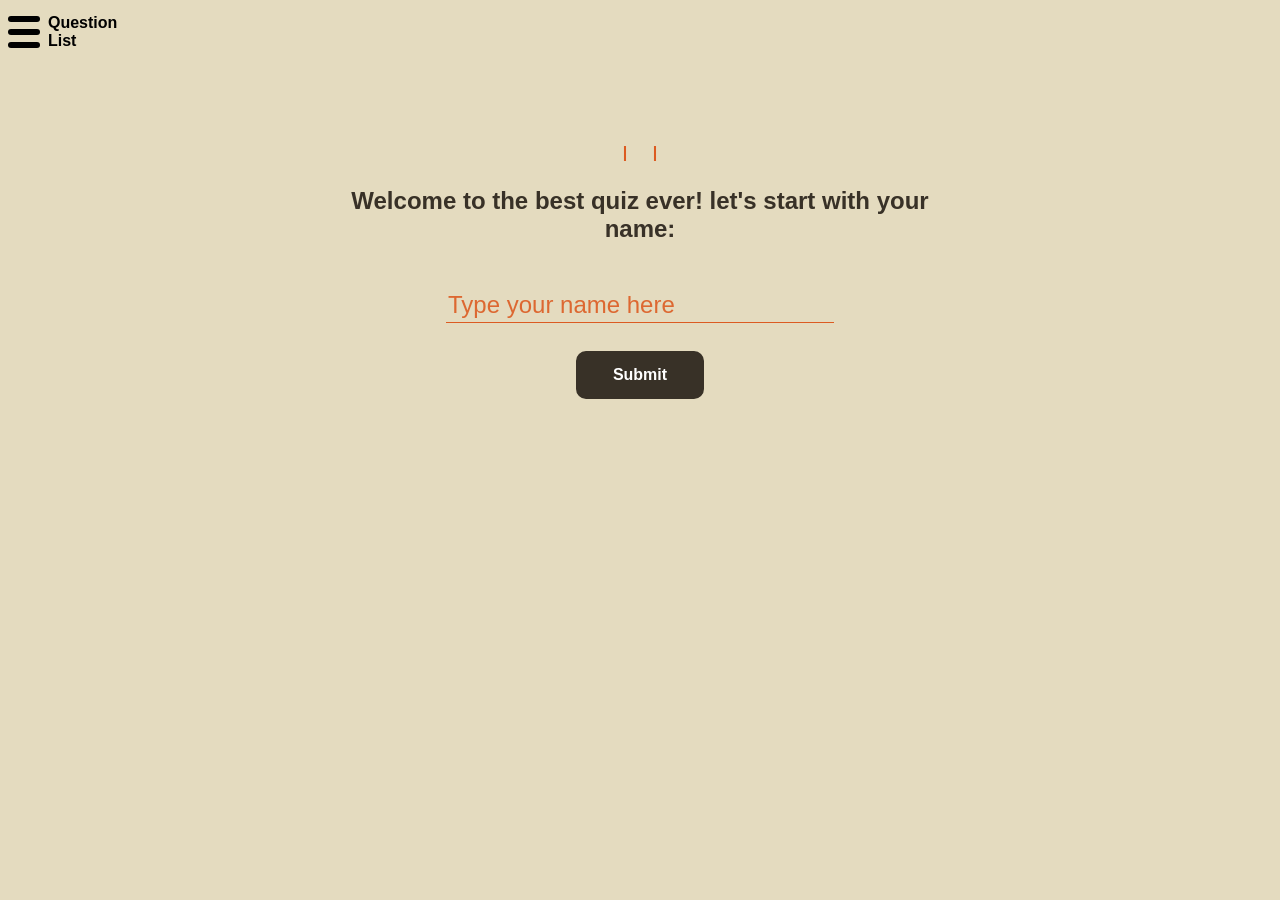
==== main.html @ 4b4cb7e1 "Cleaned up code Added default name Made button and list items unlickable when question is answered" ====
<!DOCTYPE html>
<html lang="en">
<head>
    <meta charset="UTF-8">
    <meta name="viewport" content="width=device-width, initial-scale=1.0">
    <meta http-equiv="X-UA-Compatible" content="ie=edge">
    <link rel="stylesheet" href="main.css" type="text/css">
    <title>The Best Quiz Ever</title>
</head>
<body>
    <header class="main-header">
        <div class="icon-container">
            <div class="bar1"></div>
            <div class="bar2"></div>
            <div class="bar3"></div>
        </div>
        <div class="icon-text">
            Question <br> List
        </div>
    </header>
    <!--<div class="question-list">

    </div>-->
    <main>
        <section class="main-container">
            <div class="info-bar">
                <p class="question-info"></p>
                <p>|</p>
                <p class="score-info"></p>
                <p>|</p>
                <p class ="answered"></p>
            </div>
            <div class="question"></div>
            <div class="answers">
                <ul class="answers-list">
                    
                </ul>
                <div class="submit-answer"></div>
            </div>
            <div class="buttons">
                <button class="back">
                       Previous 
                </button>
                <button class="next">
                        Next
                </button>
            </div>
        </section>
    </main>
    <script src="main.js"></script>
</body>
</html>
---- main.css ----
html{
    height:100%;
}
body{
    background: #E4DBBF;
    font-family: sans-serif;
    display:grid;
    margin: 0;
    grid-template-rows: 4rem auto 3rem;
    grid-template-areas: "header"
                        "main"
                        "footer";
    height: 100%;
}
.main-header{
    grid-area: header;
    display:flex;
}
main{
    width: 100%;
    grid-area: main;
    display: grid;
    align-content: top;
}
.icon-container{
    display:inline-block;
    margin: 0 0.5rem;
    align-self: center;
}
.bar1, .bar2, .bar3{
    width: 2rem;
    height: 0.4rem;
    background-color: black;
    border-radius: 8px;
    margin: 0.4rem 0;
}
.icon-text{
    align-self: center;
    font-weight: bold;
}
.main-container{
    width: 50vw;
    margin-top: 4rem;
    justify-self: center;
    /*margin-left: 15rem;*/
    max-width: 50rem;
    min-width: 25rem;
    height: fit-content;
    max-height: 35rem;
    display: grid;
    grid-template-rows: 3rem 4rem 1fr 5rem;
    grid-template-areas: "info"
                        "question"
                        "answers"
                        "buttons";
    font-weight:bold;
    color: rgb(220, 91, 33);
}
.info-bar {
    display: flex;
    grid-area: info;
    justify-content: center;
    align-content: center;
}
.question-info, .score-info, .answered{
    margin: 0.5rem 0.8rem;
    font-size: 1.2rem;
}

.question-text{
    grid-area: question;
    margin: 0.7rem;
    font-size: 1.5rem;
    text-align: center;
    color:#383127;
}
.input-name{
    justify-self: center;
    width: 60%;
    height: 50%;
    margin: 1rem;
    border: none; 
    border-bottom: 1px solid rgb(220, 91, 33);
    background:none;
    color:rgba(220, 91, 33, 0.9);
    font-size: 1.5rem;
    outline: none;
}
.submit{
    justify-self: center;
    width: 8rem;
    height: 3rem;
    margin: 1rem;
    background: #383127;
    border: 2px solid #383127;
    border-radius: 10px;
    color:white;
    font-weight:bold;
    font-size: 1rem;
}

.answers{
    display:inline-block;
    height:fit-content;
    display:grid;
    grid-area: answers;
    align-content: start;
}
.answers-list{
    margin: 1rem 0;
    padding: 0;
    display:inline-block;
    display:grid;
    grid-template-rows: repeat(1fr, 3);
    align-content:center;
}
.answers-list__item {
    /* add animations*/
    justify-self: center;
    margin: 0 0.8rem;
    margin-bottom: 1rem;
    padding: 0.8rem 1rem;
    height: 2rem;
    width: 60%;
    border: 2px solid rgba(220, 91, 33, 0.4);
    border-radius: 8px;
    list-style: none;
    background: rgb(228, 219, 191);
    background:rgba(220, 91, 33, 0.2);
    color: darkslategray;
    font-size: 1.2rem;
}
/*.answers-list__item:hover{
    background:  rgba(102, 93, 93, 0.8);
    border: 2px solid rgba(102, 93, 93, 0.7);
    border-radius: 10px;
}*/
.answers-list__item-clicked{
    background:  rgba(102, 93, 93, 0.8);
    border: 2px solid rgba(102, 93, 93, 0.7);
    border-radius: 10px;
}
#correct{
    background: rgba(108, 155, 55, 0.8);
    border: 2px solid #6c9b37;
}
.incorrect{
    background: rgba(255, 0, 0, 0.452);
    border: 2px solid rgba(255, 0, 0, 0.452);
}
#submit-answer{
    display: none;
}
.submit-answer{
    display:flex; 
    justify-content: center;
}
.clicked{
    background: lightgrey;
    border: 2px solid lightgrey;
}
.buttons{
    grid-area: buttons;
    display:flex;
    justify-content: space-around;
    align-items: center;
}

.next, .back{
    cursor: pointer;
    font-size: 1.5rem;
    color: rgb(220, 91, 33);
    margin: 1rem;
    background:none;
    border:none;
    border-bottom: 3px solid white;
    border-radius: 3px;
    display: none;
}
@media(max-width: 50rem){

    .main-container{
        max-height: 35rem;
        margin-left: 0;
        width:auto;
    }

}
@media(max-width: 30rem){ 
    .main-container{
        justify-content: center;
        justify-self: auto;
        max-height: 30rem;
        
    }
}
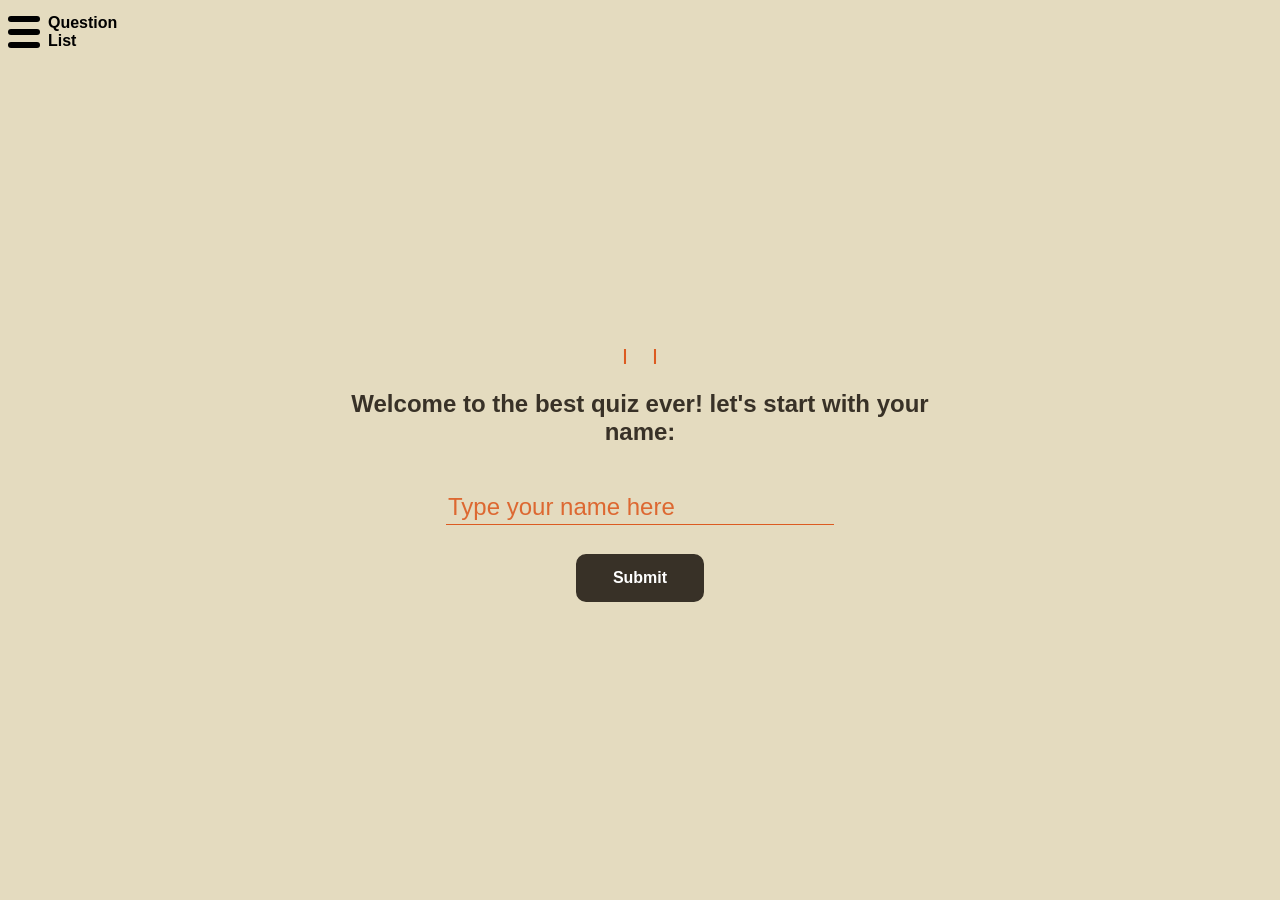
==== commit 588c3e3f: "filled question-list box and did some styling" ====
--- a/main.html
+++ b/main.html
@@ -9,7 +9,7 @@
 </head>
 <body>
     <header class="main-header">
-        <div class="icon-container">
+        <div class="icon-container" >
             <div class="bar1"></div>
             <div class="bar2"></div>
             <div class="bar3"></div>
@@ -18,10 +18,13 @@
             Question <br> List
         </div>
     </header>
-    <!--<div class="question-list">
+    <div class="question-list__container">
+        <ol class="question-list">
 
-    </div>-->
+        </ol>
+    </div>
     <main>
+        <div class="backdrop"></div>
         <section class="main-container">
             <div class="info-bar">
                 <p class="question-info"></p>
--- a/main.css
+++ b/main.css
@@ -6,10 +6,9 @@
     font-family: sans-serif;
     display:grid;
     margin: 0;
-    grid-template-rows: 4rem auto 3rem;
+    grid-template-rows: 4rem auto;
     grid-template-areas: "header"
-                        "main"
-                        "footer";
+                        "main";
     height: 100%;
 }
 .main-header{
@@ -92,6 +91,8 @@
     height: 3rem;
     margin: 1rem;
     background: #383127;
+    /*background: none;*/
+    /*border: none;*/
     border: 2px solid #383127;
     border-radius: 10px;
     color:white;
@@ -130,11 +131,7 @@
     color: darkslategray;
     font-size: 1.2rem;
 }
-/*.answers-list__item:hover{
-    background:  rgba(102, 93, 93, 0.8);
-    border: 2px solid rgba(102, 93, 93, 0.7);
-    border-radius: 10px;
-}*/
+
 .answers-list__item-clicked{
     background:  rgba(102, 93, 93, 0.8);
     border: 2px solid rgba(102, 93, 93, 0.7);
@@ -177,6 +174,36 @@
     border-radius: 3px;
     display: none;
 }
+.next:focus , .back:focus{
+    outline:none;
+}
+
+.question-list__container{
+    grid-area: main;
+    display:none;
+    background: rgba(255, 255, 255,0.5);
+    width: 30%;
+    min-width: 20rem;
+    z-index : 30;
+    border: 2px solid black;
+    box-shadow: 2px rgba(102, 93, 93, 0.8);
+    border-radius: 0 15px 0;
+}
+.question-list{
+    padding: 1rem;
+    margin-left: 1rem;
+    list-style: none;
+}
+.question-list li{
+    margin: 0.5rem;
+    padding: 0.5rem;
+    font-size: 1.2rem;
+    border-bottom: 2px solid black;
+}
+
+.question-list li:hover{
+    color:blue;
+}
 @media(max-width: 50rem){
 
     .main-container{
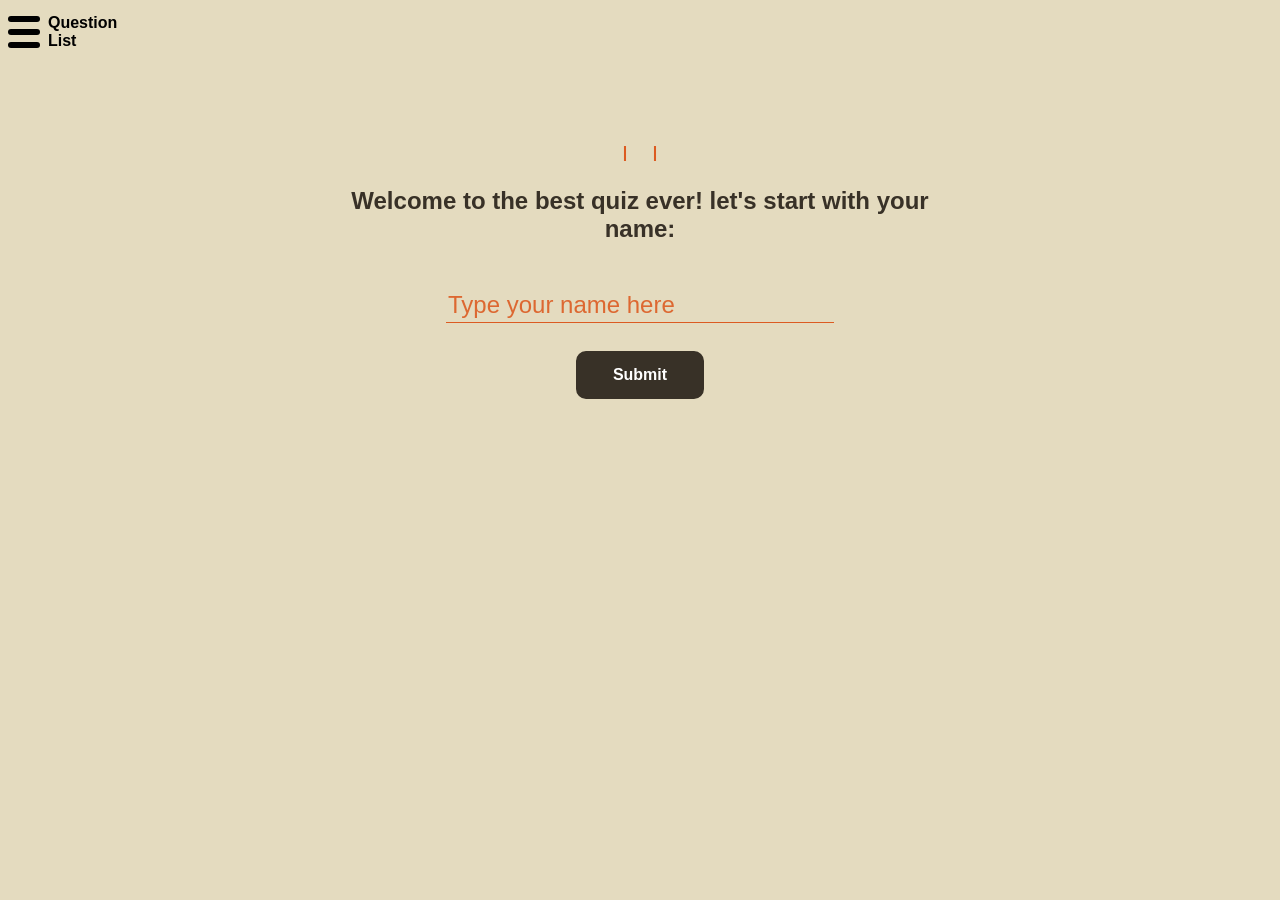
==== commit daa7741c: "Fixed question list functionality Added JSON file" ====
--- a/main.html
+++ b/main.html
@@ -8,6 +8,7 @@
     <title>The Best Quiz Ever</title>
 </head>
 <body>
+    <div class="backdrop"></div>
     <header class="main-header">
         <div class="icon-container" >
             <div class="bar1"></div>
@@ -24,7 +25,6 @@
         </ol>
     </div>
     <main>
-        <div class="backdrop"></div>
         <section class="main-container">
             <div class="info-bar">
                 <p class="question-info"></p>
@@ -50,6 +50,6 @@
             </div>
         </section>
     </main>
-    <script src="main.js"></script>
+    <script type="text/javascript" src="main.js"></script>
 </body>
 </html>
--- a/main.css
+++ b/main.css
@@ -6,6 +6,7 @@
     font-family: sans-serif;
     display:grid;
     margin: 0;
+    padding: 0;
     grid-template-rows: 4rem auto;
     grid-template-areas: "header"
                         "main";
@@ -181,13 +182,13 @@
 .question-list__container{
     grid-area: main;
     display:none;
-    background: rgba(255, 255, 255,0.5);
+    background: rgb(236, 229, 229);
     width: 30%;
     min-width: 20rem;
     z-index : 30;
     border: 2px solid black;
-    box-shadow: 2px rgba(102, 93, 93, 0.8);
-    border-radius: 0 15px 0;
+    box-shadow: 2px rgba(102, 93, 93);
+    border-radius: 0 15px 0 0;
 }
 .question-list{
     padding: 1rem;
@@ -200,12 +201,32 @@
     font-size: 1.2rem;
     border-bottom: 2px solid black;
 }
-
+.backdrop {
+    display:none;
+    position: fixed;
+    /*opacity: 0; */
+    /*transition: opacity 0.2s linear;*/
+    top: 0;
+    bottom: 0; 
+    z-index: 20;
+    height: 100vh; 
+    width: 100vw;
+    background: rgba(0,0,0,0.5);
+}
 .question-list li:hover{
     color:blue;
 }
-@media(max-width: 50rem){
-
+@media screen and (max-width: 50rem){
+    main{
+        
+    }
+    html, body{
+        max-width: 100%;
+        overflow-x: hidden;
+    }
+    .question-list__container{
+        min-width: 15rem;
+    }
     .main-container{
         max-height: 35rem;
         margin-left: 0;
@@ -215,8 +236,7 @@
 }
 @media(max-width: 30rem){ 
     .main-container{
-        justify-content: center;
-        justify-self: auto;
+        justify-self: center;
         max-height: 30rem;
         
     }
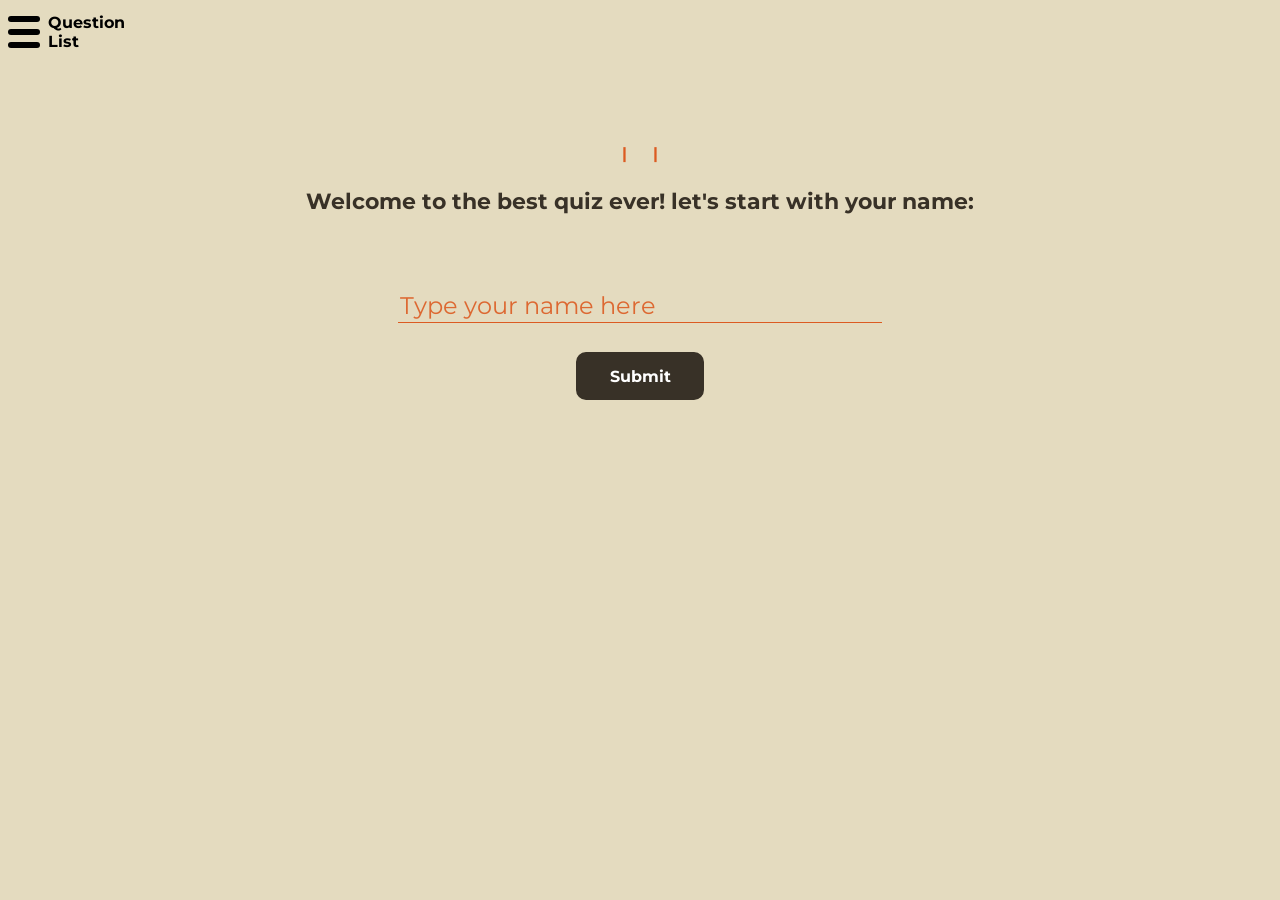
==== commit 624d3f13: "fixed minor errors" ====
--- a/main.html
+++ b/main.html
@@ -4,6 +4,7 @@
     <meta charset="UTF-8">
     <meta name="viewport" content="width=device-width, initial-scale=1.0">
     <meta http-equiv="X-UA-Compatible" content="ie=edge">
+    <link href="https://fonts.googleapis.com/css?family=Montserrat:400,700&display=swap" rel="stylesheet">
     <link rel="stylesheet" href="main.css" type="text/css">
     <title>The Best Quiz Ever</title>
 </head>
--- a/main.css
+++ b/main.css
@@ -1,9 +1,11 @@
+*{
+    font-family: 'Montserrat', sans-serif;
+}
 html{
-    height:100%;
+    height:100vh;
 }
 body{
     background: #E4DBBF;
-    font-family: sans-serif;
     display:grid;
     margin: 0;
     padding: 0;
@@ -17,10 +19,11 @@
     display:flex;
 }
 main{
-    width: 100%;
+    justify-content: stretch;
+    margin: 0;
+    padding: 0;
     grid-area: main;
     display: grid;
-    align-content: top;
 }
 .icon-container{
     display:inline-block;
@@ -39,7 +42,7 @@
     font-weight: bold;
 }
 .main-container{
-    width: 50vw;
+    width: 100vw;
     margin-top: 4rem;
     justify-self: center;
     /*margin-left: 15rem;*/
@@ -70,7 +73,7 @@
 .question-text{
     grid-area: question;
     margin: 0.7rem;
-    font-size: 1.5rem;
+    font-size: 1.4rem;
     text-align: center;
     color:#383127;
 }
@@ -130,7 +133,7 @@
     background: rgb(228, 219, 191);
     background:rgba(220, 91, 33, 0.2);
     color: darkslategray;
-    font-size: 1.2rem;
+    font-size: 1rem;
 }
 
 .answers-list__item-clicked{
@@ -216,29 +219,31 @@
 .question-list li:hover{
     color:blue;
 }
-@media screen and (max-width: 50rem){
-    main{
-        
-    }
+
+@media screen and (max-width: 768px){
     html, body{
-        max-width: 100%;
+        width: 100vw;
         overflow-x: hidden;
+        justify-content: center;
     }
     .question-list__container{
-        min-width: 15rem;
+        min-width: 20rem;
     }
     .main-container{
-        max-height: 35rem;
+        max-height: 40rem;
         margin-left: 0;
-        width:auto;
-    }
-
-}
-@media(max-width: 30rem){ 
+    }
+    .main-header{
+        margin-left: 1rem;
+    }
+}
+@media(max-width: 567px){ 
+    html{
+        font-size: 0.8rem;
+    }
     .main-container{
-        justify-self: center;
         max-height: 30rem;
-        
-    }
-}
-
+    }
+}
+
+
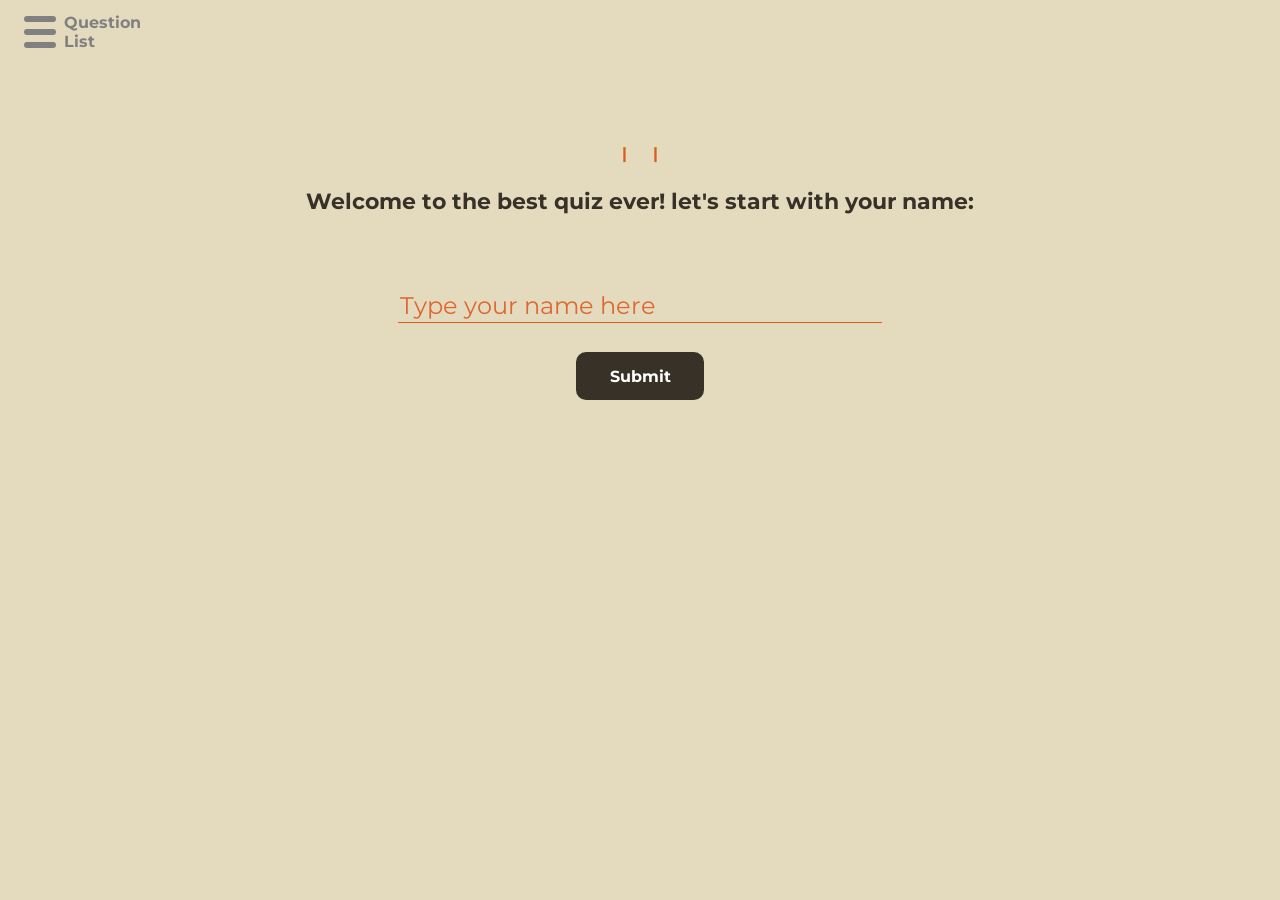
==== commit 16348a62: "Made css sytling mobile first" ====
--- a/main.html
+++ b/main.html
@@ -12,9 +12,9 @@
     <div class="backdrop"></div>
     <header class="main-header">
         <div class="icon-container" >
-            <div class="bar1"></div>
-            <div class="bar2"></div>
-            <div class="bar3"></div>
+            <div class="bar"></div>
+            <div class="bar"></div>
+            <div class="bar"></div>
         </div>
         <div class="icon-text">
             Question <br> List
--- a/main.css
+++ b/main.css
@@ -1,8 +1,14 @@
 *{
     font-family: 'Montserrat', sans-serif;
 }
+html, body{
+    width: 100vw;
+    overflow-x: hidden;
+    justify-content: center;
+}
 html{
     height:100vh;
+    font-size: 0.8rem;
 }
 body{
     background: #E4DBBF;
@@ -30,16 +36,17 @@
     margin: 0 0.5rem;
     align-self: center;
 }
-.bar1, .bar2, .bar3{
+.bar{
     width: 2rem;
     height: 0.4rem;
-    background-color: black;
+    background-color: grey;
     border-radius: 8px;
     margin: 0.4rem 0;
 }
 .icon-text{
     align-self: center;
     font-weight: bold;
+    color:grey;
 }
 .main-container{
     width: 100vw;
@@ -49,7 +56,7 @@
     max-width: 50rem;
     min-width: 25rem;
     height: fit-content;
-    max-height: 35rem;
+    max-height: 30rem;
     display: grid;
     grid-template-rows: 3rem 4rem 1fr 5rem;
     grid-template-areas: "info"
@@ -219,13 +226,24 @@
 .question-list li:hover{
     color:blue;
 }
-
-@media screen and (max-width: 768px){
-    html, body{
-        width: 100vw;
-        overflow-x: hidden;
-        justify-content: center;
-    }
+@media(min-width: 567px){ 
+    html{
+        font-size: 1rem;
+    }
+    .main-container{
+        max-height: 35rem;
+    }
+    .main-header{
+        margin-left: 1rem;
+    }
+}
+
+@media screen and (min-width: 768px){
+    html,body{
+    width: 100vw;
+    justify-content: initial;
+    }
+
     .question-list__container{
         min-width: 20rem;
     }
@@ -234,16 +252,10 @@
         margin-left: 0;
     }
     .main-header{
+        justify-content: start;
         margin-left: 1rem;
     }
 }
-@media(max-width: 567px){ 
-    html{
-        font-size: 0.8rem;
-    }
-    .main-container{
-        max-height: 30rem;
-    }
-}
-
-
+
+
+
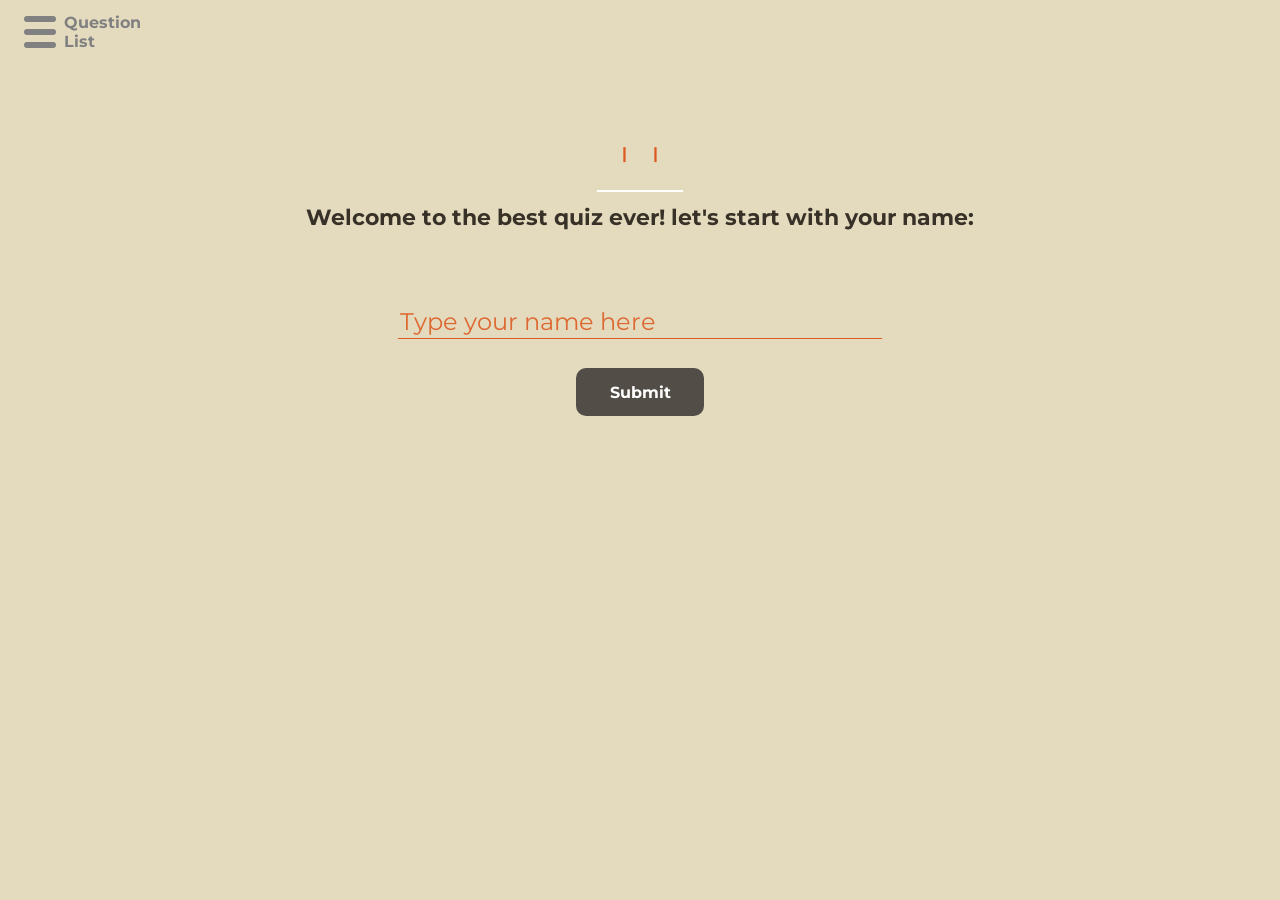
==== commit cab54c0b: "styled question list, added results at the end" ====
--- a/main.html
+++ b/main.html
@@ -34,8 +34,15 @@
                 <p>|</p>
                 <p class ="answered"></p>
             </div>
-            <div class="question"></div>
+            <div class="question">
+            </div>
             <div class="answers">
+                <div class="results">
+                    <p class="total_questions">Total questions: </p>
+                    <p class="result_corr">Correct answers: </p>
+                    <p class="result_incorr">Incorrect answers: </p>
+                    <p class ="percentage">Percentage : </p>
+                </div>
                 <ul class="answers-list">
                     
                 </ul>
--- a/main.css
+++ b/main.css
@@ -48,6 +48,11 @@
     font-weight: bold;
     color:grey;
 }
+.results-text{
+    justify-self: end;
+    align-self: center;
+    font-weight: bold;
+}
 .main-container{
     width: 100vw;
     margin-top: 4rem;
@@ -58,7 +63,7 @@
     height: fit-content;
     max-height: 30rem;
     display: grid;
-    grid-template-rows: 3rem 4rem 1fr 5rem;
+    grid-template-rows: 4rem 4rem 1fr 5rem;
     grid-template-areas: "info"
                         "question"
                         "answers"
@@ -71,6 +76,9 @@
     grid-area: info;
     justify-content: center;
     align-content: center;
+    border-bottom: 2px solid white;
+    width: fit-content;
+    justify-self: center;
 }
 .question-info, .score-info, .answered{
     margin: 0.5rem 0.8rem;
@@ -101,16 +109,18 @@
     width: 8rem;
     height: 3rem;
     margin: 1rem;
-    background: #383127;
+    background: #524d46;
     /*background: none;*/
     /*border: none;*/
-    border: 2px solid #383127;
+    border: 2px solid #524d46;
     border-radius: 10px;
     color:white;
     font-weight:bold;
     font-size: 1rem;
 }
-
+.submit:focus{
+    outline:none;
+}
 .answers{
     display:inline-block;
     height:fit-content;
@@ -192,7 +202,7 @@
 .question-list__container{
     grid-area: main;
     display:none;
-    background: rgb(236, 229, 229);
+    background:	rgba(255,250,250, 0.8);
     width: 30%;
     min-width: 20rem;
     z-index : 30;
@@ -209,8 +219,16 @@
     margin: 0.5rem;
     padding: 0.5rem;
     font-size: 1.2rem;
+    font-weight: bold;
     border-bottom: 2px solid black;
-}
+    color:rgb(220, 91, 33)
+}
+.results{
+    display: none;
+    margin: 0.5rem 1rem;
+    font-size: 1.2rem;
+}
+
 .backdrop {
     display:none;
     position: fixed;
@@ -224,7 +242,7 @@
     background: rgba(0,0,0,0.5);
 }
 .question-list li:hover{
-    color:blue;
+    color:grey;
 }
 @media(min-width: 567px){ 
     html{
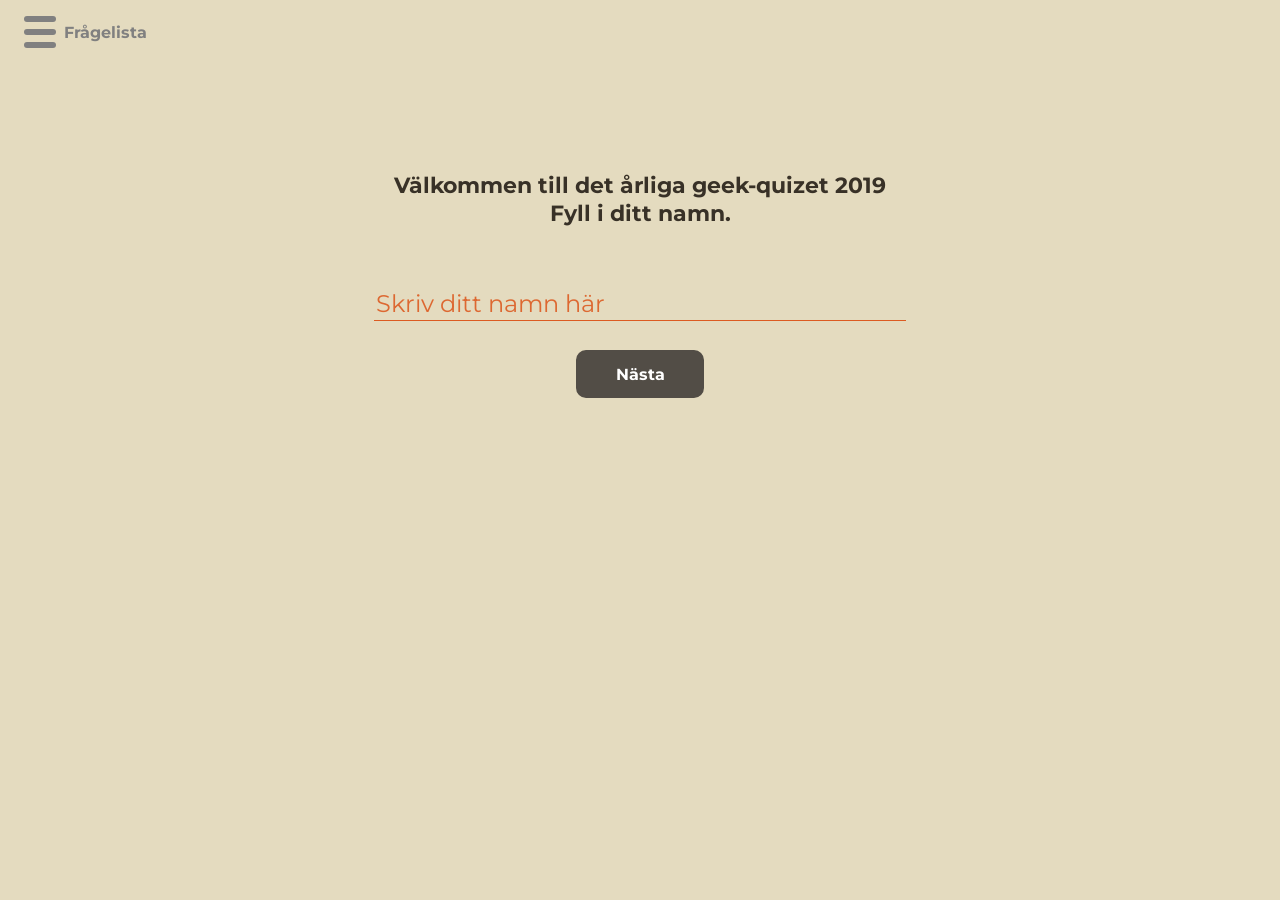
==== commit d7554029: "Disabled submit button wrong amount of answers are chosen" ====
--- a/main.html
+++ b/main.html
@@ -6,7 +6,7 @@
     <meta http-equiv="X-UA-Compatible" content="ie=edge">
     <link href="https://fonts.googleapis.com/css?family=Montserrat:400,700&display=swap" rel="stylesheet">
     <link rel="stylesheet" href="main.css" type="text/css">
-    <title>The Best Quiz Ever</title>
+    <title>Geek Quiz 2019</title>
 </head>
 <body>
     <div class="backdrop"></div>
@@ -17,7 +17,7 @@
             <div class="bar"></div>
         </div>
         <div class="icon-text">
-            Question <br> List
+            Frågelista
         </div>
     </header>
     <div class="question-list__container">
@@ -29,19 +29,19 @@
         <section class="main-container">
             <div class="info-bar">
                 <p class="question-info"></p>
-                <p>|</p>
+                <p class ="dash"></p>
                 <p class="score-info"></p>
-                <p>|</p>
+                <p class ="dash"></p>
                 <p class ="answered"></p>
             </div>
             <div class="question">
             </div>
             <div class="answers">
                 <div class="results">
-                    <p class="total_questions">Total questions: </p>
-                    <p class="result_corr">Correct answers: </p>
-                    <p class="result_incorr">Incorrect answers: </p>
-                    <p class ="percentage">Percentage : </p>
+                    <p class="total_questions">Antal frågor: </p>
+                    <p class="result_corr">Korrekta svar: </p>
+                    <p class="result_incorr">Felaktiga svar: </p>
+                    <p class ="percentage">Procent : </p>
                 </div>
                 <ul class="answers-list">
                     
@@ -50,10 +50,10 @@
             </div>
             <div class="buttons">
                 <button class="back">
-                       Previous 
+                       Föregående 
                 </button>
                 <button class="next">
-                        Next
+                        Nästa
                 </button>
             </div>
         </section>
--- a/main.css
+++ b/main.css
@@ -58,12 +58,12 @@
     margin-top: 4rem;
     justify-self: center;
     /*margin-left: 15rem;*/
-    max-width: 50rem;
+    max-width: 55rem;
     min-width: 25rem;
     height: fit-content;
     max-height: 30rem;
     display: grid;
-    grid-template-rows: 4rem 4rem 1fr 5rem;
+    grid-template-rows: 4rem fit-content 1fr 5rem;
     grid-template-areas: "info"
                         "question"
                         "answers"
@@ -76,7 +76,6 @@
     grid-area: info;
     justify-content: center;
     align-content: center;
-    border-bottom: 2px solid white;
     width: fit-content;
     justify-self: center;
 }
@@ -84,7 +83,10 @@
     margin: 0.5rem 0.8rem;
     font-size: 1.2rem;
 }
-
+.question{
+    justify-content: center;
+    display: flex;
+}
 .question-text{
     grid-area: question;
     margin: 0.7rem;
@@ -142,8 +144,8 @@
     margin: 0 0.8rem;
     margin-bottom: 1rem;
     padding: 0.8rem 1rem;
-    height: 2rem;
-    width: 60%;
+    height: fit-content;
+    width: 50%;
     border: 2px solid rgba(220, 91, 33, 0.4);
     border-radius: 8px;
     list-style: none;
@@ -218,7 +220,7 @@
 .question-list li{
     margin: 0.5rem;
     padding: 0.5rem;
-    font-size: 1.2rem;
+    font-size: 1rem;
     font-weight: bold;
     border-bottom: 2px solid black;
     color:rgb(220, 91, 33)
@@ -227,6 +229,7 @@
     display: none;
     margin: 0.5rem 1rem;
     font-size: 1.2rem;
+    text-align: center;
 }
 
 .backdrop {
